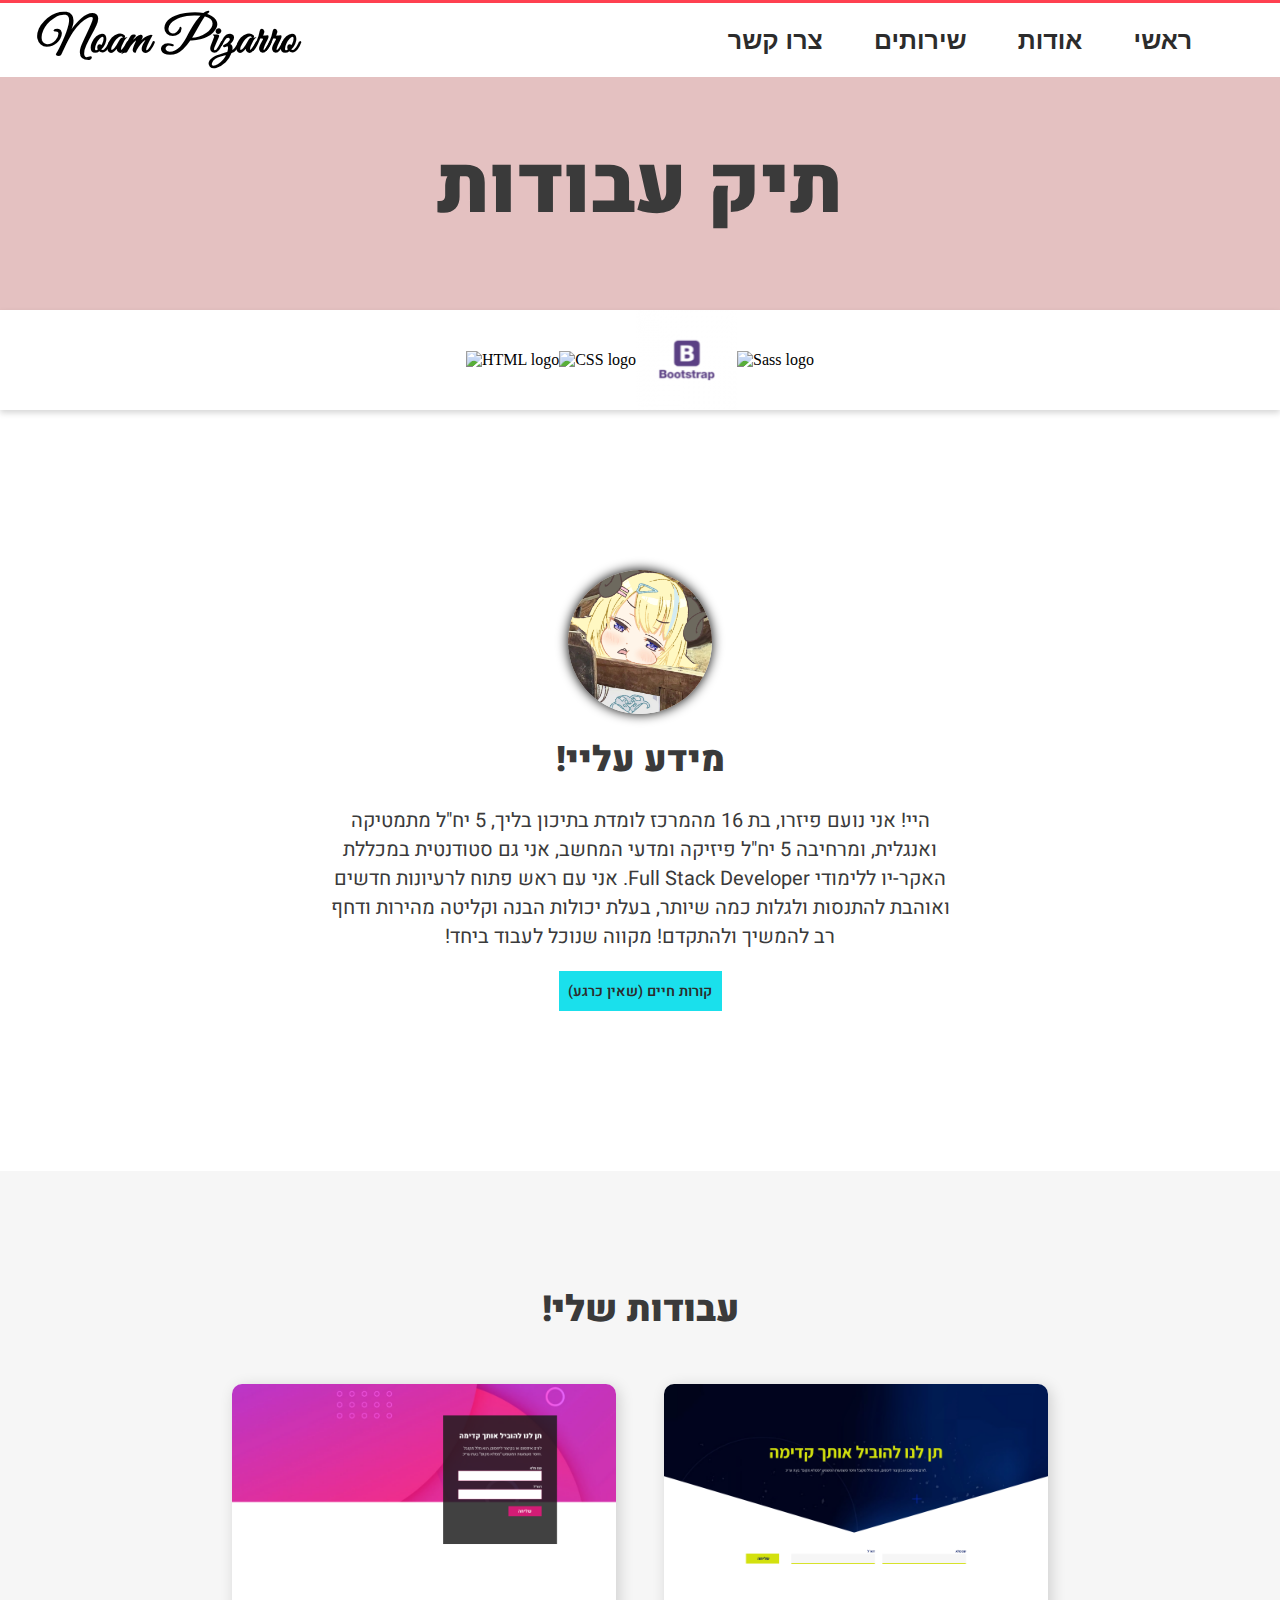
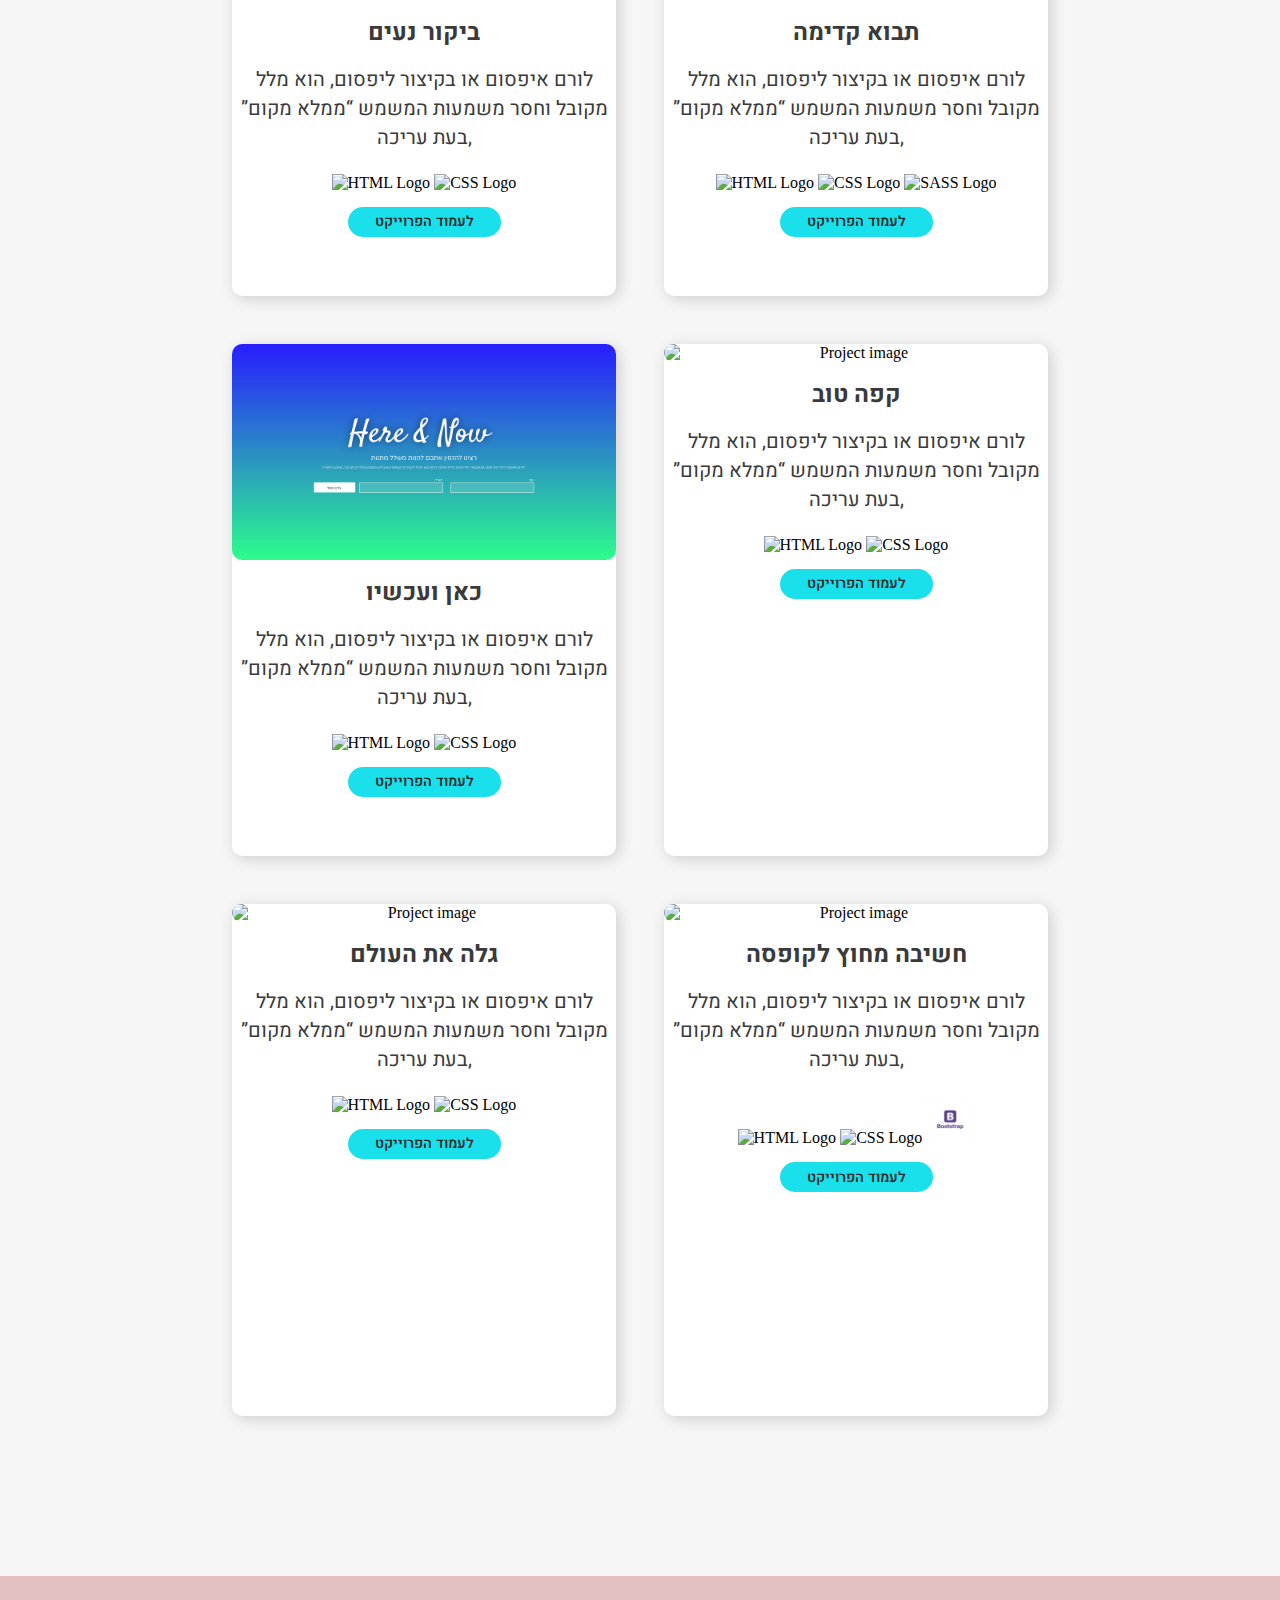
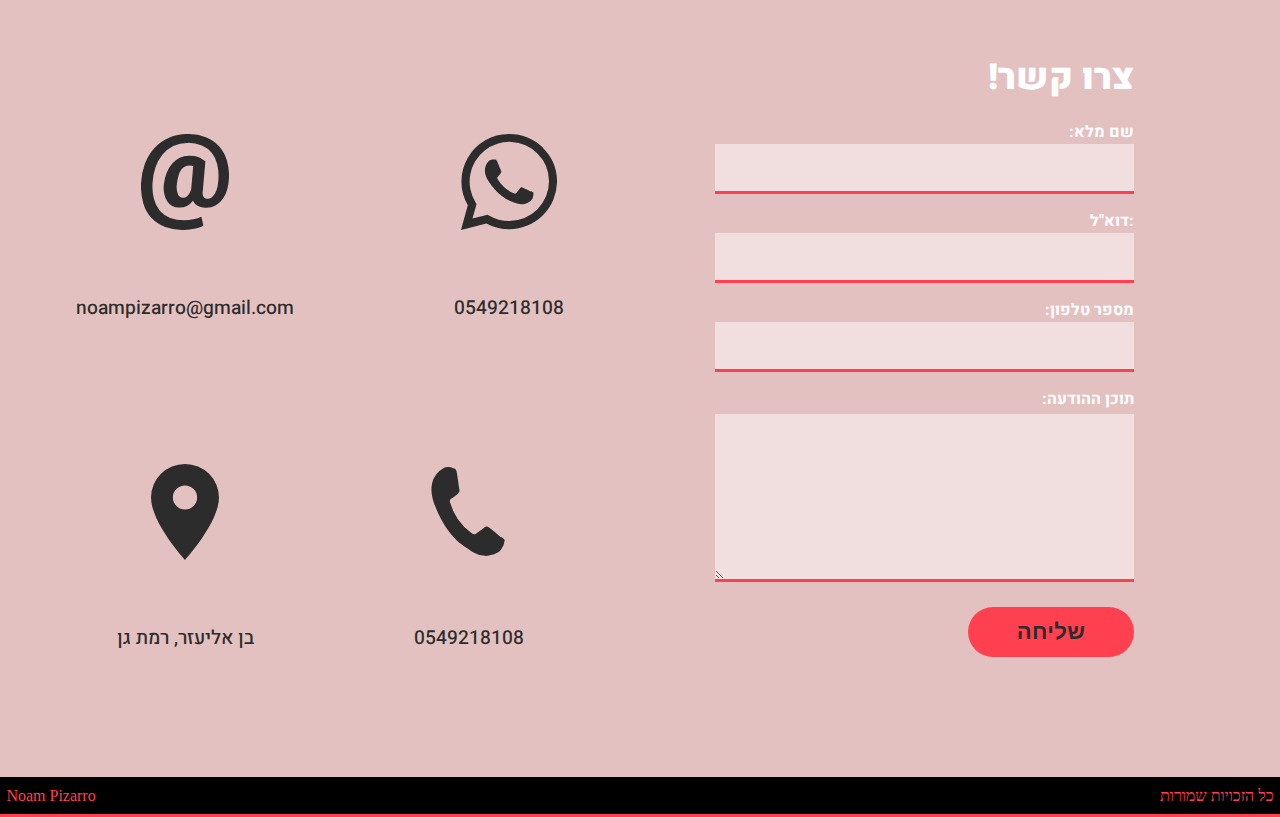
==== index.html @ aa2ea9e2 "Add files via upload" ====
<!DOCTYPE html>
<html lang="en">

<head>
    <meta charset="UTF-8">
    <meta name="viewport" content="width=device-width, initial-scale=1.0">
    <title>דף הבית</title>
    <link rel="stylesheet" href="./style/style.css">
    <link rel="preconnect" href="https://fonts.googleapis.com">
    <link rel="preconnect" href="https://fonts.gstatic.com" crossorigin>
    <link
        href="https://fonts.googleapis.com/css2?family=Assistant:wght@200..800&family=Heebo:wght@100..900&display=swap"
        rel="stylesheet">
</head>

<body>


    <nav class="navbar">
        <div class="logo">
            <h1 class="navTitle">Noam Pizarro</h1>
        </div>
        <div class="hamburger" id="hamburger">
            <a href="javascript:void(0);" class="icon" onclick="myFunction()">&#9776;</a>
        </div>
        <div class="links" id="nav-links">
            <a href="./index.html#formCon">צרו קשר</a>
            <a href="./index.html#containerCards">שירותים</a>
            <a href="./index.html#container">אודות</a>
            <a href="./index.html">ראשי</a>
        </div>
    </nav>
    <div id="projectnameContainer">
        <div class="width">
            <h1>תיק עבודות</h1>
        </div>
    </div>
    <div class="iconsrow">
        <img src="./images/img-HTML.png" alt="HTML logo">
        <img src="./images/img-CSS.png" alt="CSS logo">
        <img src="./images/img-Bootstrap.png" alt="Bootstrap logo">
        <img src="./images/img-SASS.png" alt="Sass logo">
        <img src="./images/img-JS.png" alt="JavaScript logo" style="display: none;">
        <img src="./images/img-React.png" alt="React logo" style="display: none;">
        <img src="./images/img-NodeJS.png" alt="NodeJS logo" style="display: none;">
        <img src="./images/img-OOP.png" alt="OOP logo" style="display: none;">
        <img src="./images/img-ES6.png" alt="ES6 Logo" style="display: none;">
    </div>

    <div id="container">
        <div class="width">
            <img src="./images/GQdgyqjaQAACgdG.jpeg" style="border-radius: 100px; box-shadow: 0px 0px 12px;"
                alt="Profile Image">
            <h2>!מידע עליי</h2>
            <p style="direction: rtl;">
                היי! אני נועם פיזרו, בת 16 מהמרכז לומדת בתיכון בליך, 5 יח"ל מתמטיקה ואנגלית, ומרחיבה 5 יח"ל פיזיקה ומדעי
                המחשב,
                אני גם סטודנטית במכללת האקר-יו ללימודי Full Stack Developer. אני עם ראש פתוח לרעיונות חדשים ואוהבת
                להתנסות ולגלות
                כמה שיותר,
                בעלת יכולות הבנה וקליטה מהירות ודחף רב להמשיך ולהתקדם! מקווה שנוכל לעבוד ביחד!
            </p>

            <a download="#"><button>קורות חיים (שאין כרגע)</button></a>

            <!-- ADD BUTTON TO INSTALL 'קורות חיים' -->
            <!-- ADD BUTTON TO INSTALL 'קורות חיים' -->
            <!-- ADD BUTTON TO INSTALL 'קורות חיים' -->
            <!-- ADD BUTTON TO INSTALL 'קורות חיים' -->
            <!-- ADD BUTTON TO INSTALL 'קורות חיים' -->
        </div>
    </div>


    <div id="containerCards">
        <div class="wrapper">
            <div class="width">
                <h2 style="direction: rtl;">עבודות שלי!</h2>
            </div>
            <div class="card-group">
                <div class="card-body">
                    <img src="./images/image (8).png" alt="Project image" class="card-img">
                    <h3 class="card-title">ביקור נעים</h3>
                    <p class="card-text">לורם איפסום או בקיצור ליפסום, הוא מלל מקובל וחסר משמעות המשמש “ממלא מקום” בעת
                        עריכה,</p>
                    <div>
                        <img src="./images/img-HTML.png" alt="HTML Logo">
                        <img src="/images/img-CSS.png" alt="CSS Logo">
                    </div>
                    <a href="./projectspreview/page1.html"><button>לעמוד הפרוייקט</button></a>

                    </img>
                </div>
                <div class="card-body">
                    <img src="./images/download (1).png" alt="Project image" class="card-img">
                    <h3 class="card-title">תבוא קדימה</h3>
                    <p class="card-text">לורם איפסום או בקיצור ליפסום, הוא מלל מקובל וחסר משמעות המשמש “ממלא מקום” בעת
                        עריכה,</p>
                    <div>
                        <img src="./images/img-HTML.png" alt="HTML Logo">
                        <img src="/images/img-CSS.png" alt="CSS Logo">
                        <img src="./images/img-SASS.png" alt="SASS Logo">
                    </div>
                    <a href="./projectspreview/page2.html"><button>לעמוד הפרוייקט</button></a>

                    </img>
                </div>
                <div class="card-body">
                    <img src="./images/download (3).png" alt="Project image" class="card-img">
                    <h3 class="card-title">כאן ועכשיו</h3>
                    <p class="card-text">לורם איפסום או בקיצור ליפסום, הוא מלל מקובל וחסר משמעות המשמש “ממלא מקום” בעת
                        עריכה,</p>
                    <div>
                        <img src="./images/img-HTML.png" alt="HTML Logo">
                        <img src="/images/img-CSS.png" alt="CSS Logo">
                    </div>
                    <a href="./projectspreview/page3.html"><button>לעמוד הפרוייקט</button></a>

                    </img>
                </div>
                <div class="card-body">
                    <img src="./images/download.png" alt="Project image" class="card-img">
                    <h3 class="card-title">קפה טוב</h3>
                    <p class="card-text">לורם איפסום או בקיצור ליפסום, הוא מלל מקובל וחסר משמעות המשמש “ממלא מקום” בעת
                        עריכה,</p>
                    <div>
                        <img src="./images/img-HTML.png" alt="HTML Logo">
                        <img src="/images/img-CSS.png" alt="CSS Logo">
                    </div>
                    <a href="./projectspreview/page4.html"><button>לעמוד הפרוייקט</button></a>

                    </img>
                </div>
                <div class="card-body">
                    <img src="./images/Screenshot 2024-10-29 224122.png" alt="Project image" class="card-img">
                    <h3 class="card-title">גלה את העולם</h3>
                    <p class="card-text">לורם איפסום או בקיצור ליפסום, הוא מלל מקובל וחסר משמעות המשמש “ממלא מקום” בעת
                        עריכה,</p>
                    <div>
                        <img src="./images/img-HTML.png" alt="HTML Logo">
                        <img src="/images/img-CSS.png" alt="CSS Logo">
                    </div>
                    <a href="./projectspreview/page5.html"><button>לעמוד הפרוייקט</button></a>

                    </img>
                </div>
                <div class="card-body">
                    <img src="./images/Screenshot 2024-10-29 224212.png" alt="Project image" class="card-img">
                    <h3 class="card-title">חשיבה מחוץ לקופסה</h3>
                    <p class="card-text">לורם איפסום או בקיצור ליפסום, הוא מלל מקובל וחסר משמעות המשמש “ממלא מקום” בעת
                        עריכה,</p>
                    <div>
                        <img src="./images/img-HTML.png" alt="HTML Logo">
                        <img src="/images/img-CSS.png" alt="CSS Logo">
                        <img src="./images/img-Bootstrap.png" alt="Bootstrap Logo">
                    </div>
                    <a href="./projectspreview/page6.html"><button>לעמוד הפרוייקט</button></a>

                    </img>
                </div>
            </div>
        </div>
    </div>


    <div id="formCon">
        <div class="width">
            <div class="iconsbox">
                <div>
                    <div class="icon-item" id="row1">
                        <img src="./images/Icon simple-email.svg" alt="Email Logo">
                        <p>noampizarro@gmail.com</p>
                    </div>
                    <div class="icon-item">
                        <img src="./images/Icon simple-whatsapp.svg" alt="Whatsapp Logo">
                        <p>0549218108</p>
                    </div>
                </div>
                <div>
                    <div class="icon-item" id="row2">
                        <img src="./images/Icon material-location-on.svg" alt="Location Marker">
                        <p>בן אליעזר, רמת גן</p>
                    </div>
                    <div class="icon-item">
                        <img src="./images/Icon simple-phone.svg" alt="Telephone Symbol">
                        <p>0549218108</p>
                    </div>
                </div>
            </div>

        </div>
        <div class="formbox">
            <form class="form">
                <h3 class="titleForm">צרו קשר!</h3>
                <label for="text" class="labels">שם מלא:</label>
                <input type="text" name="text" class="inputs">
                <label for="email" class="labels">:דוא"ל</label>
                <input type="email" name="email" class="inputs">
                <label for="tel" class="labels">מספר טלפון:</label>
                <input type="tel" name="tel" class="inputs">
                <label for="message" class="labels">תוכן ההודעה:</label> <br>
                <textarea class="inputs" name="message" id="txtarea" type="text"></textarea>
                <input type="submit" name="submit" class="submit" value="שליחה">
            </form>
        </div>
    </div>

    <footer class="footer">
        <div class="footTitle">Noam Pizarro</div>
        <div class="Captions">כל הזכויות שמורות</div>
    </footer>

    <script src="./scripts/script.js"></script>
</body>

</html>
---- style/style.css ----
* {
    margin: 0;
    padding: 0;
    box-sizing: border-box;
}


@font-face {
    font-family: 'GreatVibes';
    src: url('../projectspreview/fonts/GreatVibes-Regular.ttf') format('truetype');
}



.hamburger {
    display: none;
    font-size: 30px;
    color: rgb(0, 0, 0);
    cursor: pointer;
}

.hamburger a {
    text-decoration: none;
    color: #000000;
}

@media (max-width: 768px) {

    .width {
        width: 100% !important;
    }

    .links {
        display: none;
        flex-direction: column;
        position: absolute;
        top: 60px;
        left: 50px;
        width: 100%;
        background-color: #ffffff;
    }

    .links a {
        flex-wrap: nowrap;
        border-bottom: 1px solid #444;
    }

    .hamburger {
        display: block;
    }

    .links.active {
        display: flex;
    }

    #projectnameContainer h1 {
        font-size: 3rem !important;
        line-height: 1.5 !important;
    }


    #projectnameContainer p,
    .logo {
        font-size: 1.2rem !important;
        color: #3A3A3A;
    }

    .buttons a {
        margin-top: 10px !important;
        padding: 5px 15px !important;
        font-size: 1rem !important;
    }

    .iconsbox div {
        display: flex;
        justify-content: space-evenly;
        align-items: center;
        flex-wrap: wrap;
        gap: 7rem !important;
    }

    .iconsbox img {
        height: 3.5rem !important;
    }

    .iconsbox .icon-item {
        flex-direction: column;
    }

    .iconsbox p {
        margin-top: -6rem;
        font: normal normal 500 0.85rem Heebo !important;
        color: #2C2C2C;
    }

    .card-body {
        width: 20rem !important;
        height: 32rem !important;
        display: flex;
        flex-direction: column;
        gap: 15px;
        box-shadow: 3px 3px 15px #00000029;
        border-radius: 10px;
        background-color: white;
    }

    .card-body .card-img {
        width: 20rem !important;
    }

    .formbox {
        direction: rtl;
        display: flex;
        flex-direction: column;
        justify-content: center;
        width: 80% !important;
    }

    .inputs {
        width: 100% !important;
    }

    .submit {
        width: 100% !important;
    }
}

@media (max-width:480px) {

    #projectnameContainer>.width>h1 {
        font-size: 1.8rem !important;
    }

    #formCon {
        display: flex;
        flex-direction: column;
        align-items: center;
    }

    .formbox {
        width: 100% !important;
    }

    .card-body {
        width: 92% !important;
    }

    .card-body .card-img {
        width: 100% !important;
    }

    #container h2 {
        font-size: 1.2rem !important;
    }

    #container p {
        font-size: 0.85rem !important;
    }

    .card-body button {
        width: 90% !important;
    }

}



.navbar {
    position: sticky;
    top: 0;
    z-index: 1000;
    border-top: 3px solid #ff4050;
    height: 77px;
    width: 100%;
    display: flex;
    background-color: white;
}

.logo {
    width: 50%;
    font: normal lighter normal 25px/37px 'GreatVibes';
    display: flex;
    align-items: center;
    text-align: center;
    gap: 20px;
    padding-left: 3%;
}

.links {
    width: 50%;
    text-align: center;
    font: normal normal bold 25px/37px sans-serif;
    display: flex;
    justify-content: center;
    align-items: center;
    gap: 8%;

}

.links a {
    text-decoration: none;
    color: #2C2C2C;
}

.links a:hover {
    color: #ff4050;
    transition: 0.34s;
    transform: scale(1.15);
}

.links a:not(:hover) {
    transform: scale(1);
    transition: 0.34s;
}

.width {
    width: 50%;
}

#projectnameContainer {
    display: flex;
    flex-direction: column;
    align-items: center;
    justify-content: center;
    width: 100%;
    background-color: #e4c1c1;
    text-align: center;
    gap: 20px;
    padding-top: 4%;
    padding-bottom: 5%;
}

#projectnameContainer h1 {
    font: normal normal 900 80px/118px Heebo !important;
    color: #3A3A3A;
}

#projectnameContainer p {
    font: normal normal 600 20px/30px Heebo;
    color: #3A3A3A;
}


.iconsrow {
    display: flex;
    flex-wrap: wrap;
    justify-content: center;
    align-items: center;
    width: 100%;
    height: auto;
    box-shadow: 0px 3px 6px #00000029;
}

#container {
    width: 100%;
    display: flex;
    justify-content: center;
    padding-top: 10rem;
    padding-bottom: 10rem;
}

#container>div {
    display: flex;
    flex-direction: column;
    justify-content: center;
    align-items: center;
    gap: 20px;
}

#container h2 {
    font: normal normal 900 35px/52px Heebo;
    color: #3A3A3A;
}

#container p {
    text-align: center;
    font: normal normal normal 20px/29px Heebo;
    color: #3A3A3A;
}

#container img {
    width: 9rem;
}

#containerCards {
    background: #F6F6F6 0% 0% no-repeat padding-box;
    width: 100%;
    display: flex;
    justify-content: center;
    padding-bottom: 10rem;
    padding-top: 7rem;
}

#container button {
    width: 163px;
    height: 40px;
    border: none;
    background: #1AE0EC 0% 0% no-repeat padding-box;
    font: normal normal 600 0.9rem Heebo;
    color: #2C2C2C;
}


#container button:hover {
    transform: scale(1.2);
    border: 2px solid #1AE0EC;
    background-color: #F6F6F6;
    transition: 0.3s;
}

#container button:not(:hover) {
    transition: 0.3s;
}

.wrapper {
    width: 80%;
    display: flex;
    flex-direction: column;
    text-align: center;
    justify-content: center;
    align-items: center;
}

.wrapper h2 {
    font: normal normal 900 2.25rem Heebo;
    color: #3A3A3A;
    padding-bottom: 3rem;
}

.wrapper p {
    font: normal normal normal 1.25rem Heebo;
    color: #3A3A3A;
    padding-bottom: 3rem;
}

.card-group {
    gap: 3rem;
    flex-wrap: wrap;
    display: flex;
    justify-content: center;
}

.card-body {
    width: 24rem;
    height: 32rem;
    display: flex;
    flex-direction: column;
    gap: 15px;
    box-shadow: 3px 3px 15px #00000029;
    border-radius: 10px;
    background-color: white;
}

.card-body .card-img {
    width: 24rem;
    border-radius: 10px;
}

.card-title {
    font: normal normal bolder 1.5rem Heebo;
    color: #3A3A3A;
}

.card-text {
    font: normal normal normal 1rem Heebo;
    color: #3A3A3A;
    margin-bottom: -2.6rem;
}

.card-body img {
    width: 3rem;
}

.card-body button {
    width: 153px;
    height: 30px;
    border: none;
    background: #1AE0EC 0% 0% no-repeat padding-box;
    border-radius: 15px;
    font: normal normal 600 0.9rem Heebo;
    color: #2C2C2C;
}


.card-body:hover {
    transform: scale(1.08);
    transition: 0.4s;
}

.card-body:not(:hover) {
    transition: 0.4s;
}

.card-body button:hover {
    transform: scale(1.15);
    border: 2px solid #1AE0EC;
    background-color: #F6F6F6;
    transition: 0.3s;
}

.card-body button:not(:hover) {
    transition: 0.3s;
}

#formCon {
    display: flex;
    background: #e4c1c1 0% 0% no-repeat padding-box;
}

.iconsbox {
    margin: 1rem;
    display: flex;
    flex-direction: column;
    justify-content: space-evenly;
    align-items: center;
    flex-wrap: wrap;
    height: 100%;
}

.iconsbox div {
    display: flex;
    justify-content: space-evenly;
    align-items: center;
    flex-wrap: wrap;
    gap: 10rem
}

.iconsbox img {
    height: 6rem;
}

.iconsbox .icon-item {
    flex-direction: column;
}

.iconsbox p {
    margin-top: -6rem;
    font: normal normal 500 1.2rem Heebo;
    color: #2C2C2C;
}


#row1 {
    margin-left: 7rem;
}

#row2 {
    margin-left: -7rem;
}

.formbox {
    direction: rtl;
    display: flex;
    flex-direction: column;
    justify-content: center;
    width: 569px;
}

.form {
    padding: 75px;
    padding-bottom: 120px;
    display: flex;
    flex-direction: column;
}

.form>h3 {
    font: normal normal 900 36px/53px Heebo;
    color: #FFFFFF;
    margin-bottom: 1rem;
}

.form p {
    margin-top: 15px;
    margin-bottom: 30px;
    font: normal normal normal 20px/29px Heebo;
    color: #F9F9F9;
    opacity: 1;
}

.labels {
    font: normal normal bold 16px/24px Heebo;
    letter-spacing: 0px;
    color: #FFFFFF;
    opacity: 1;
}

.inputs {
    background: #f1dede 0% 0% no-repeat padding-box;
    border: none;
    border-bottom: 3px solid #ff4050;
    opacity: 1;
    height: 50px;
    margin-bottom: 15px;
    padding-right: 8px;
}


.submit {
    background: #ff4050 0% 0% no-repeat padding-box;
    border-radius: 25px;
    opacity: 1;
    height: 50px;
    font: normal normal bold 22px/30px sans-serif;
    letter-spacing: 0.33px;
    color: #2C2C2C;
    opacity: 1;
    border: none;
    width: 166px;
    margin-top: 10px;
    transition: 0.34s;
}

.submit:hover {
    border: 2.5px solid #ff4050;
    background-color: #F9F9F9;
    transform: scale(1.1);
    transition: 0.34;
}

#txtarea {
    margin-top: -15px;
    height: 10.5rem;
    font-size: 1rem;
}

.footer {
    height: 40px;
    background-color: #000000;
    border-bottom: 3px solid #ff4050;
    display: flex;
    align-items: center;
}

.footTitle {
    font: thin normal normal 20px/29px sans-serif;
    color: #ff4050;
    width: 50%;
    padding-left: 0.5%;
}

.Captions {
    text-align: right !important;
    color: #ff4050;
    font: thin normal 300 20px/29px sans-serif;
    width: 50%;
    padding-right: 0.5%;
}

@media (max-width:1280px) {
    #row1 {
        margin: 0;
    }

    #row2 {
        margin: 0;
    }
}
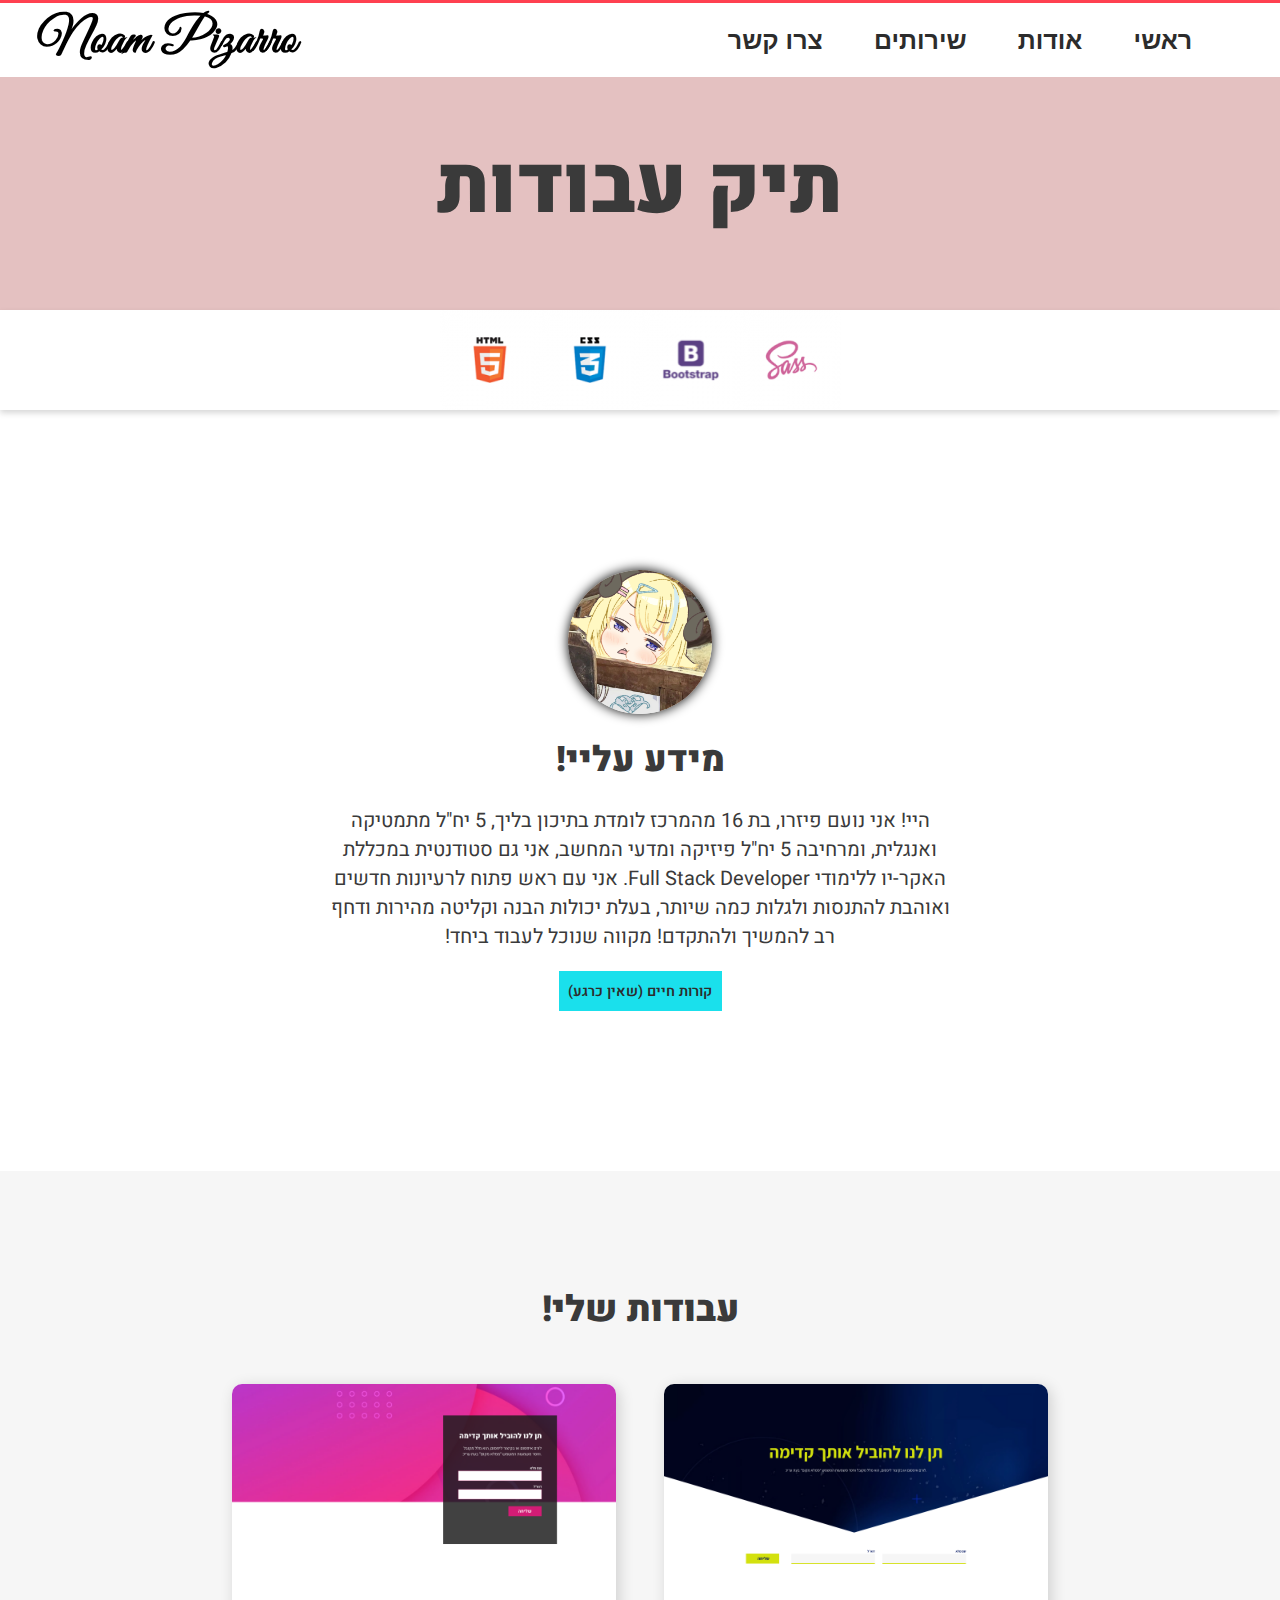
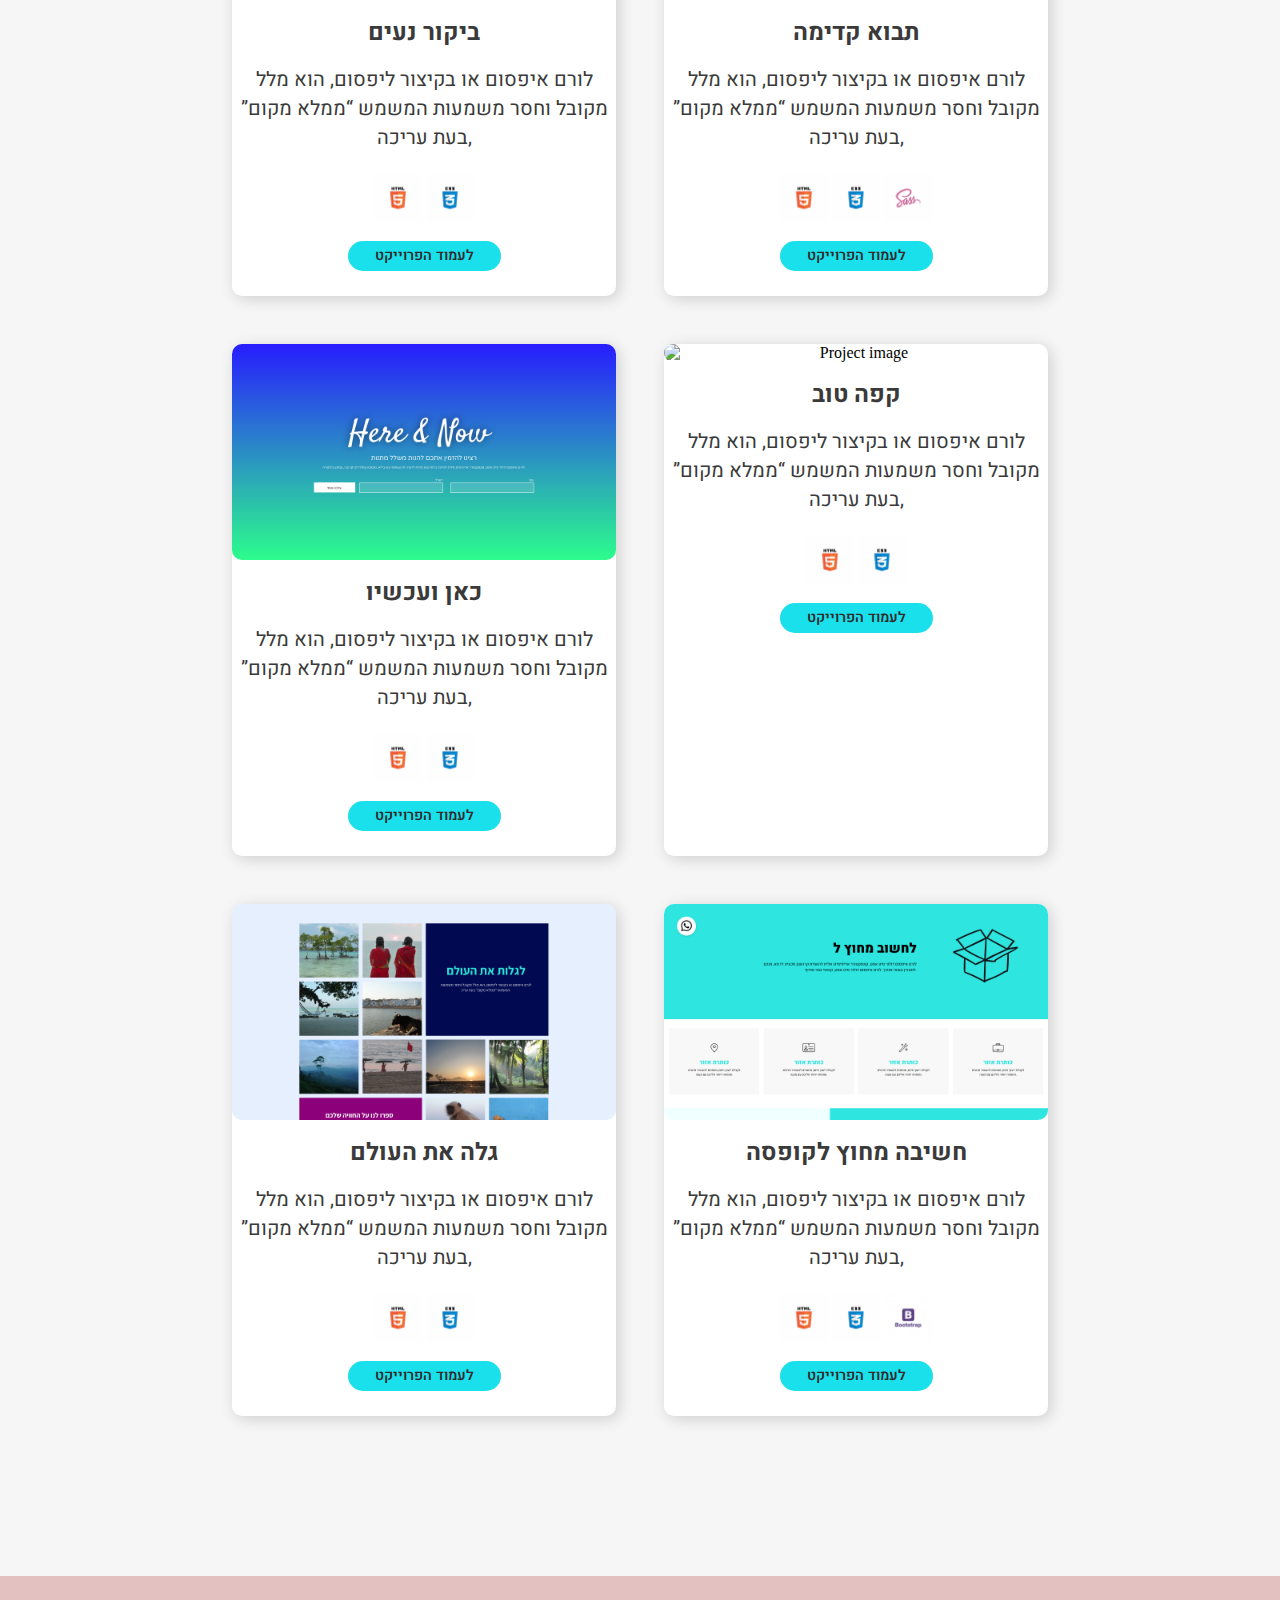
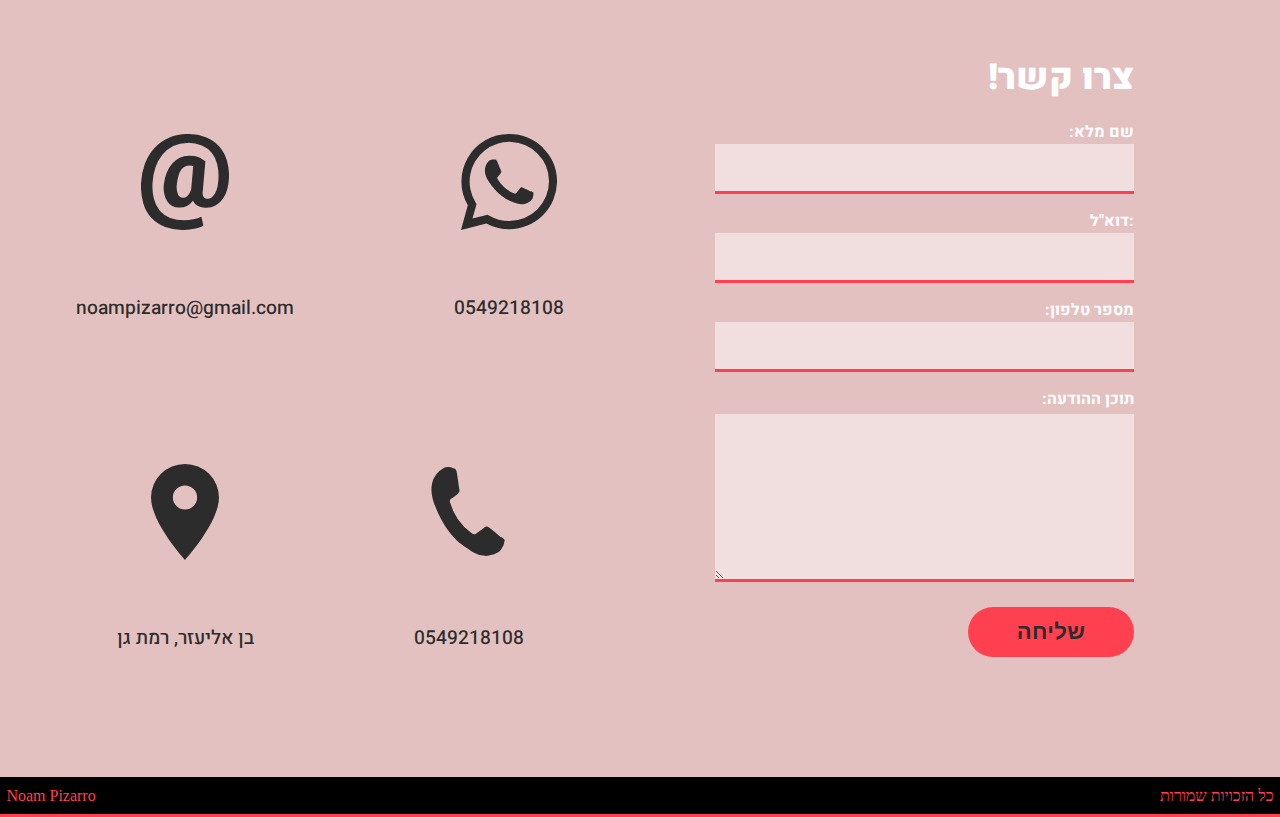
==== commit 53c1a3c1: "index.html" ====
--- a/index.html
+++ b/index.html
@@ -85,7 +85,7 @@
                         עריכה,</p>
                     <div>
                         <img src="./images/img-HTML.png" alt="HTML Logo">
-                        <img src="/images/img-CSS.png" alt="CSS Logo">
+                        <img src="./images/img-CSS.png" alt="CSS Logo">
                     </div>
                     <a href="./projectspreview/page1.html"><button>לעמוד הפרוייקט</button></a>
 
@@ -98,7 +98,7 @@
                         עריכה,</p>
                     <div>
                         <img src="./images/img-HTML.png" alt="HTML Logo">
-                        <img src="/images/img-CSS.png" alt="CSS Logo">
+                        <img src="./images/img-CSS.png" alt="CSS Logo">
                         <img src="./images/img-SASS.png" alt="SASS Logo">
                     </div>
                     <a href="./projectspreview/page2.html"><button>לעמוד הפרוייקט</button></a>
@@ -112,7 +112,7 @@
                         עריכה,</p>
                     <div>
                         <img src="./images/img-HTML.png" alt="HTML Logo">
-                        <img src="/images/img-CSS.png" alt="CSS Logo">
+                        <img src="./images/img-CSS.png" alt="CSS Logo">
                     </div>
                     <a href="./projectspreview/page3.html"><button>לעמוד הפרוייקט</button></a>
 
@@ -125,7 +125,7 @@
                         עריכה,</p>
                     <div>
                         <img src="./images/img-HTML.png" alt="HTML Logo">
-                        <img src="/images/img-CSS.png" alt="CSS Logo">
+                        <img src="./images/img-CSS.png" alt="CSS Logo">
                     </div>
                     <a href="./projectspreview/page4.html"><button>לעמוד הפרוייקט</button></a>
 
@@ -138,7 +138,7 @@
                         עריכה,</p>
                     <div>
                         <img src="./images/img-HTML.png" alt="HTML Logo">
-                        <img src="/images/img-CSS.png" alt="CSS Logo">
+                        <img src="./images/img-CSS.png" alt="CSS Logo">
                     </div>
                     <a href="./projectspreview/page5.html"><button>לעמוד הפרוייקט</button></a>
 
@@ -151,7 +151,7 @@
                         עריכה,</p>
                     <div>
                         <img src="./images/img-HTML.png" alt="HTML Logo">
-                        <img src="/images/img-CSS.png" alt="CSS Logo">
+                        <img src="./images/img-CSS.png" alt="CSS Logo">
                         <img src="./images/img-Bootstrap.png" alt="Bootstrap Logo">
                     </div>
                     <a href="./projectspreview/page6.html"><button>לעמוד הפרוייקט</button></a>
@@ -213,4 +213,4 @@
     <script src="./scripts/script.js"></script>
 </body>
 
-</html>+</html>
